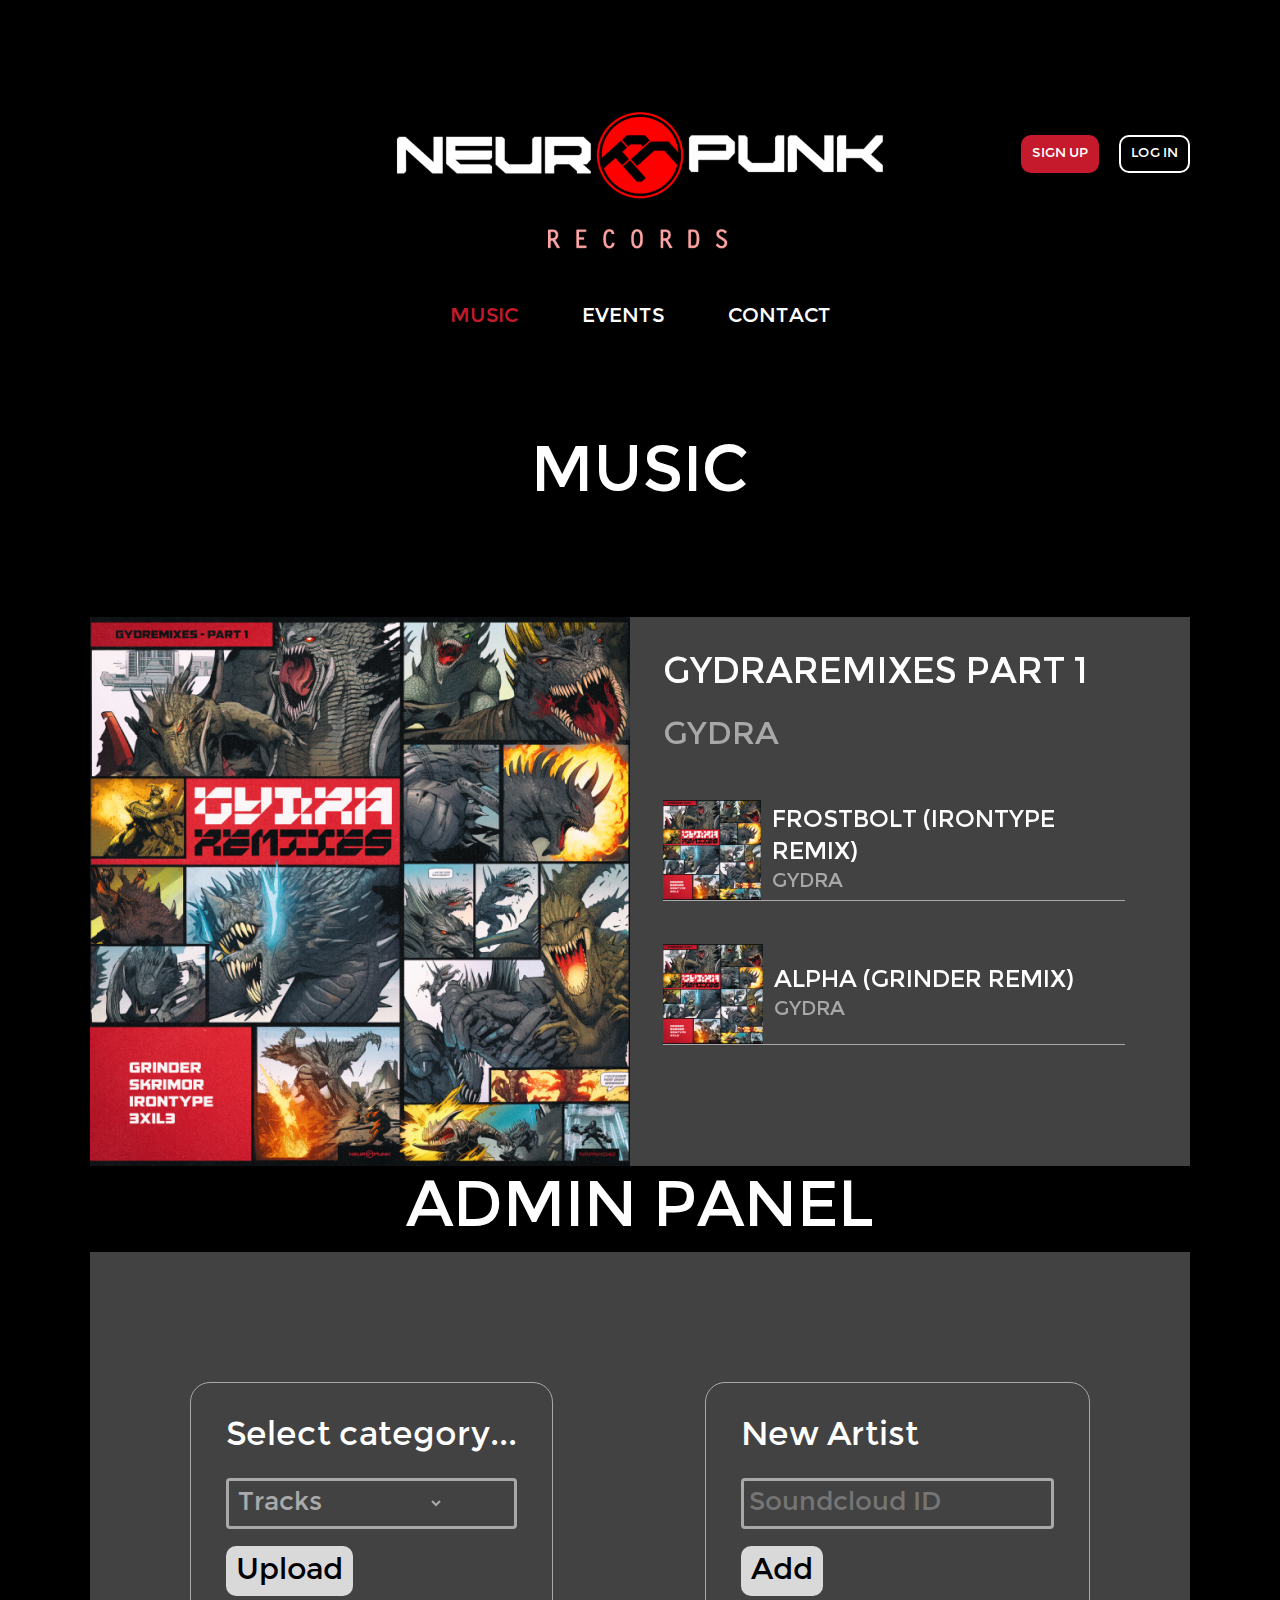
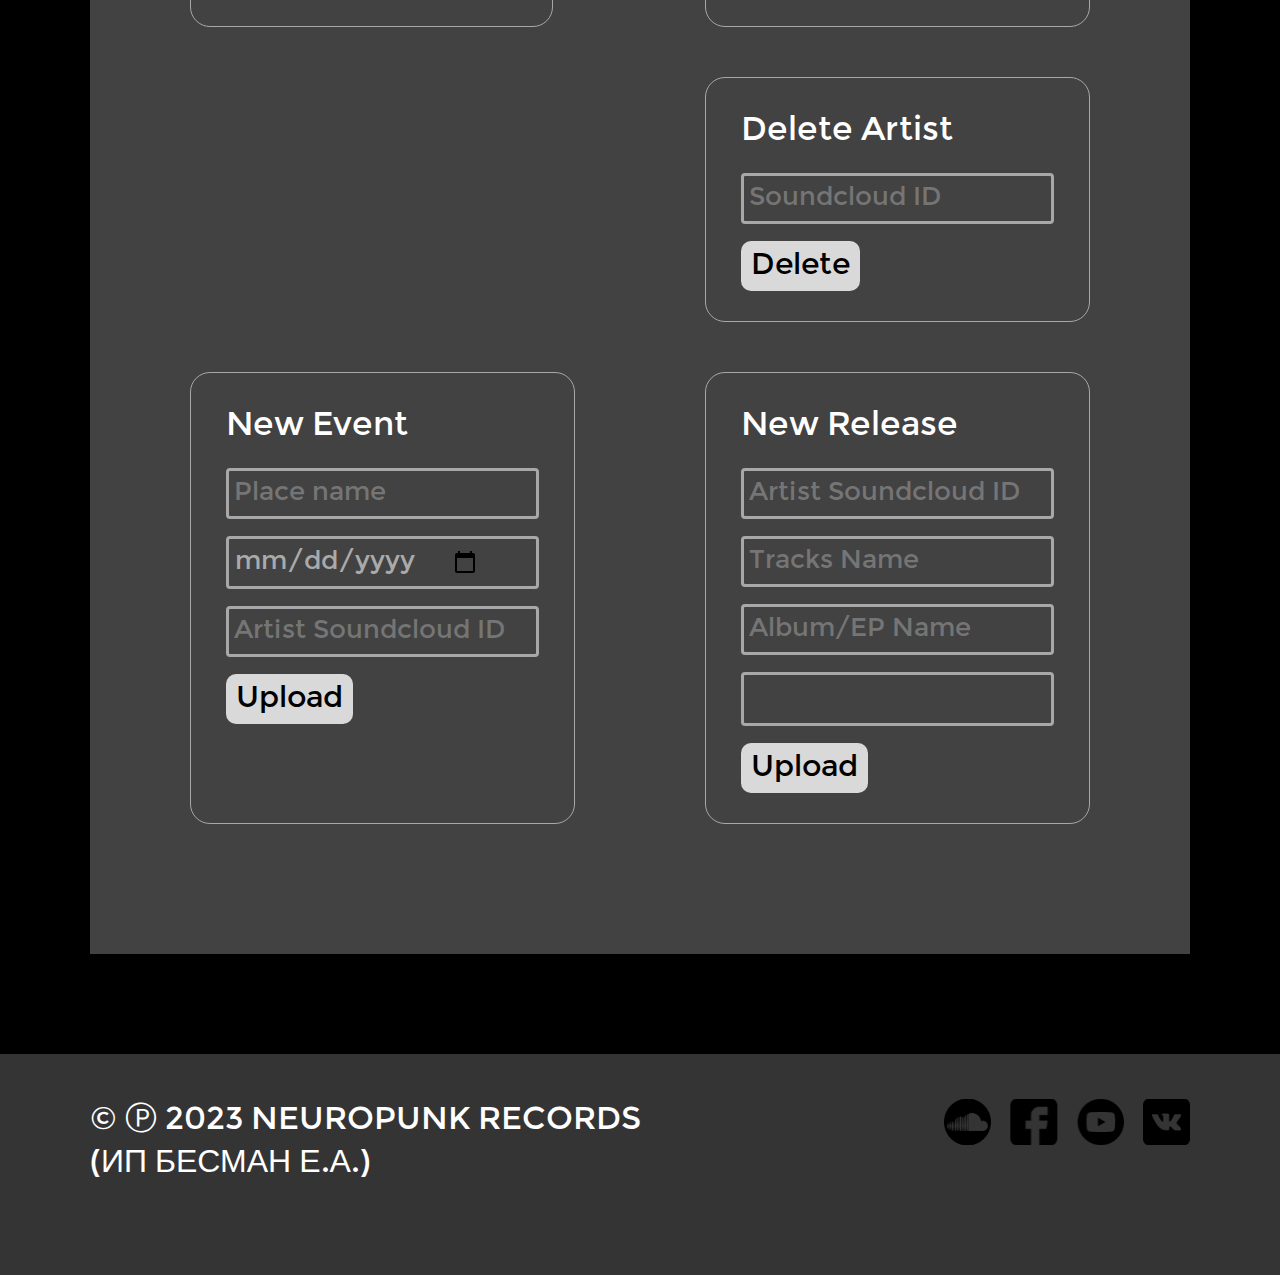
==== admin_panel.html @ 88dac80e "first commit" ====
<!DOCTYPE html>
<html lang="en">

<head>
  <meta charset="UTF-8">
  <meta name="viewport" content="width=device-width, initial-scale=1.0">
  <title>NeuroPunk - Admin Panel</title>
  <link rel="stylesheet" href="https://cdn.jsdelivr.net/npm/swiper@11/swiper-bundle.min.css" />

  <script src="https://cdn.jsdelivr.net/npm/swiper@11/swiper-bundle.min.js"></script>

  <link rel="stylesheet" href="css/style.css">
</head>

<body>

  <div class="main">
    <header class="header">
      <div class="container">
        <div class="header__row">
          <div class="header__items">
            <div class="header__item-logo">

              <img src="img/svg/logo.svg" alt="" class="">
            </div>

            <div class="header__item-log">
              <button id="signup" class="signup">SIGN UP</button>
              <button id="login" class="login">LOG IN</button>
            </div>
            <div class="header__menu">
              <span></span>
              <span></span>
              <span></span>
            </div>
          </div>
          <div class="header__items menu">
            <a href="javascript:void(0)" onclick="openTab(event, 'music')" class="header__item"
              id="defaultOpen">Music</a>
            <a href="javascript:void(0)" onclick="openTab(event, 'events')" class="header__item">Events</a>
            <a href="javascript:void(0)" onclick="openTab(event, 'contact')" class="header__item">Contact</a>
          </div>
          <div class="header__items menu-mobile">
            <ul class="menu__list">
              <li class="menu__item">

                <a href="javascript:void(0)" onclick="openTab(event, 'music')" class="header__item"
                  id="defaultOpen">Music</a>
              </li>
              <li class="menu__item">

                <a href="javascript:void(0)" onclick="openTab(event, 'events')" class="header__item">Events</a>
              </li>
              <li class="menu__item">

                <a href="javascript:void(0)" onclick="openTab(event, 'contact')" class="header__item">Contact</a>
              </li>
              <li class="menu__item">

                <a href="" class="header__item admin-icon">Admin panel(only admins)</a>
              </li>


              <div class="header__item-log header__item-log-mobile">
                <button id="signup" class="red">SIGN UP</button>
                <button id="lk" class="red">LK</button>
                <button id="login" class="login red">LOG IN</button>
              </div>
            </ul>

          </div>
        </div>
      </div>
    </header>
    <section id="music" class="music tabcontent">
      <div class="container">
        <h1 class="music__title">
          Music
        </h1>
        <div class="music__cards">


          <!-- Slider main container -->
          <div class="swiper swiper-music">
            <!-- Additional required wrapper -->
            <div class="swiper-wrapper">
              <!-- Slides -->
              <div class="swiper-slide">
                <div class="music__card">
                  <div class="music__card-image">
                    <img src="img/music-logo/01.png" alt="">
                  </div>
                  <div class="music__card-info">
                    <h2 class="music__card-title">GYDRAREMIXES PART 1</h2>
                    <h3 class="music__card-subtitle">GYDRA</h3>
                    <div class="music__card-musics">
                      <div class="music__card-music">
                        <img src="img/music-logo/01.png" alt="" class="music__card-music-cover">
                        <div class="music__card-music-info">

                          <h4 class="music__card-music-title">Frostbolt (Irontype Remix)</h4>
                          <h5 class="music__card-music-subtitle">GYDRA</h5>
                        </div>
                      </div>
                      <div class="music__card-music">
                        <img src="img/music-logo/01.png" alt="" class="music__card-music-cover">
                        <div class="music__card-music-info">

                          <h4 class="music__card-music-title">Alpha (Grinder Remix)</h4>
                          <h5 class="music__card-music-subtitle">GYDRA</h5>
                        </div>
                      </div>
                    </div>
                  </div>
                  <div class="music__card-info-mb">
                    <h2 class="music__card-title">GYDRAREMIXES PART 1</h2>
                    <h3 class="music__card-subtitle">GYDRA</h3>
                    <a href="" class="btn red">More info</a>
                  </div>
                </div>
              </div>
              <div class="swiper-slide">
                <div class="music__card">
                  <div class="music__card-image">
                    <img src="img/music-logo/01.png" alt="">
                  </div>
                  <div class="music__card-info">
                    <h2 class="music__card-title">GYDRAREMIXES PART 1</h2>
                    <h3 class="music__card-subtitle">GYDRA</h3>
                    <div class="music__card-musics">
                      <div class="music__card-music">
                        <img src="img/music-logo/01.png" alt="" class="music__card-music-cover">
                        <div class="music__card-music-info">

                          <h4 class="music__card-music-title">Frostbolt (Irontype Remix)</h4>
                          <h5 class="music__card-music-subtitle">GYDRA</h5>
                        </div>
                      </div>
                      <div class="music__card-music">
                        <img src="img/music-logo/01.png" alt="" class="music__card-music-cover">
                        <div class="music__card-music-info">

                          <h4 class="music__card-music-title">Alpha (Grinder Remix)</h4>
                          <h5 class="music__card-music-subtitle">GYDRA</h5>
                        </div>
                      </div>
                    </div>
                  </div>
                  <div class="music__card-info-mb">
                    <h2 class="music__card-title">GYDRAREMIXES PART 1</h2>
                    <h3 class="music__card-subtitle">GYDRA</h3>
                    <a href="" class="btn red">More info</a>
                  </div>
                </div>
              </div>
              <div class="swiper-slide">
                <div class="music__card">
                  <div class="music__card-image">
                    <img src="img/music-logo/01.png" alt="">
                  </div>
                  <div class="music__card-info">
                    <h2 class="music__card-title">GYDRAREMIXES PART 1</h2>
                    <h3 class="music__card-subtitle">GYDRA</h3>
                    <div class="music__card-musics">
                      <div class="music__card-music">
                        <img src="img/music-logo/01.png" alt="" class="music__card-music-cover">
                        <div class="music__card-music-info">

                          <h4 class="music__card-music-title">Frostbolt (Irontype Remix)</h4>
                          <h5 class="music__card-music-subtitle">GYDRA</h5>
                        </div>
                      </div>
                      <div class="music__card-music">
                        <img src="img/music-logo/01.png" alt="" class="music__card-music-cover">
                        <div class="music__card-music-info">

                          <h4 class="music__card-music-title">Alpha (Grinder Remix)</h4>
                          <h5 class="music__card-music-subtitle">GYDRA</h5>
                        </div>
                      </div>
                    </div>
                  </div>
                  <div class="music__card-info-mb">
                    <h2 class="music__card-title">GYDRAREMIXES PART 1</h2>
                    <h3 class="music__card-subtitle">GYDRA</h3>
                    <a href="" class="btn red">More info</a>
                  </div>
                </div>
              </div>
            </div>
            <div class="swiper-button-prev"></div>
            <div class="swiper-button-next"></div>

          </div>




          <!-- <div class="music__card">
            <div class="music__card-image">
              <img src="img/music-logo/01.png" alt="">
            </div>
            <div class="music__card-info">
              <h2 class="music__card-title">GYDRAREMIXES PART 1</h2>
              <h3 class="music__card-subtitle">GYDRA</h3>
              <div class="music__card-musics">
                <div class="music__card-music">
                  <img src="img/music-logo/01.png" alt="" class="music__card-music-cover">
                  <div class="music__card-music-info">

                    <h4 class="music__card-music-title">Frostbolt (Irontype Remix)</h4>
                    <h5 class="music__card-music-subtitle">GYDRA</h5>
                  </div>
                </div>
                <div class="music__card-music">
                  <img src="img/music-logo/01.png" alt="" class="music__card-music-cover">
                  <div class="music__card-music-info">

                    <h4 class="music__card-music-title">Alpha (Grinder Remix)</h4>
                    <h5 class="music__card-music-subtitle">GYDRA</h5>
                  </div>
                </div>
              </div>
            </div>
            <div class="music__card-info-mb">
              <h2 class="music__card-title">GYDRAREMIXES PART 1</h2>
              <h3 class="music__card-subtitle">GYDRA</h3>
              <a href="" class="btn">More info</a>
            </div>
          </div>
          <div class="music__card">
            <div class="music__card-image">
              <img src="img/music-logo/01.png" alt="">
            </div>
            <div class="music__card-info">
              <h2 class="music__card-title">GYDRAREMIXES PART 1</h2>
              <h3 class="music__card-subtitle">GYDRA</h3>
              <div class="music__card-musics">
                <div class="music__card-music">
                  <img src="img/music-logo/01.png" alt="" class="music__card-music-cover">
                  <div class="music__card-music-info">

                    <h4 class="music__card-music-title">Frostbolt (Irontype Remix)</h4>
                    <h5 class="music__card-music-subtitle">GYDRA</h5>
                  </div>
                </div>
                <div class="music__card-music">
                  <img src="img/music-logo/01.png" alt="" class="music__card-music-cover">
                  <div class="music__card-music-info">

                    <h4 class="music__card-music-title">Alpha (Grinder Remix)</h4>
                    <h5 class="music__card-music-subtitle">GYDRA</h5>
                  </div>
                </div>
              </div>
            </div>
            <div class="music__card-info-mb">
              <h2 class="music__card-title">GYDRAREMIXES PART 1</h2>
              <h3 class="music__card-subtitle">GYDRA</h3>
              <a href="" class="btn">More info</a>
            </div>
          </div> -->

        </div>
      </div>
    </section>
    <section id="events" class="events tabcontent">
      <div class="container">
        <h1 class="events__title">Events</h1>
        <div class="events__info">
          <div class="events__info-bage">Festival</div>
          <h2 class="events__info-title">NEUROPUNK FESTIVAL @ WERK, KAZAN</h2>
          <h3 class="events__info-subtitle">WERK / KAZAN [RUSSIA] / 29.04.2024 </h3>
          <p class="events__info-date">COMING SOON</p>
          <div class="events__info-btns">
            <a href="#" class="events__info-btn btn red">EVENT DETAILS</a>
            <a href="#" class="events__info-btn btn transparent">
              <img src="/img/svg/buy.svg" alt="">
              BUY TICKETS
            </a>
          </div>


        </div>
      </div>
    </section>
    <section id="contact" class="contact tabcontent">
      <div class="container">
        <h1 class="contact__title">Contact</h1>
        <div class="contact__form">
          <form class="contact-form" action="#">
            <div class="input-box">
              <input type="text" placeholder="Name" />
            </div>
            <div class="input-box">
              <input type="email" placeholder="Email" />
            </div>
            <div class="input-box">
              <input type="text" placeholder="Subject" />
            </div>
            <div class="input-box message-box">
              <textarea placeholder="Message" rows="1"></textarea>
            </div>
            <div class="form-send btn">
              <input type="button" value="Send" />
            </div>
          </form>
        </div>
      </div>
    </section>
    <section class="admin">
      <div class="container">
        <h1 class="admin__title">
          Admin Panel
        </h1>
        <div class="admin__panel">
          <div class="admin__panel-items">


            
           <div class="admin__panel-column">

            <div class="admin__panel-item">

              <h3 class="admin__panel-item-title">Select category...</h3>
              <form class="admin__panel-form" action="#">
                
                <div class="admin__panel-input">
                  <select name="event" id="">
                    <option value="Tracks">Tracks</option>
                    <option value="Events">Events</option>
                    <option value="Contacts">Contacts</option>
                    <option value="New category">New category</option>
                  </select>
                </div>

                <div class="admin__panel-btn">
                  <input type="button" value="Upload" />
                </div>
              </form>

            </div>
       
           </div>

           <div class="admin__panel-column admin__panel-column-artist">
            <div class="admin__panel-item">

              <h3 class="admin__panel-item-title">New Artist</h3>
              <form class="admin__panel-form" action="#">
                
                <div class="admin__panel-input">
             
                     <input type="text" placeholder="Soundcloud ID" />
                </div>

                <div class="admin__panel-btn">
                  <input type="button" value="Add" />
                </div>
              </form>

            </div>
            <div class="admin__panel-item">

              <h3 class="admin__panel-item-title">Delete Artist</h3>
              <form class="admin__panel-form" action="#">
                
                <div class="admin__panel-input">
             
                     <input type="text" placeholder="Soundcloud ID" />
                </div>

                <div class="admin__panel-btn">
                  <input type="button" value="Delete" />
                </div>
              </form>

            </div>
           </div>
            
           <div class="admin__panel-column">


            <div class="admin__panel-item">

              <h3 class="admin__panel-item-title">New Event</h3>
              <form class="admin__panel-form" action="#">
                
                <div class="admin__panel-input">
             
                     <input type="text" name="place-name" placeholder="Place name" />
                </div>
                
                <div class="admin__panel-input">
             
                     <input type="date" name="date"  placeholder="Date" />
                </div>
                
                <div class="admin__panel-input">
             
                     <input type="text" name="artist-id" placeholder="Artist Soundcloud ID" />
                </div>

                <div class="admin__panel-btn">
                  <input type="button" value="Upload" />
                </div>
              </form>

            </div>
         
            <div class="admin__panel-item">

              <h3 class="admin__panel-item-title">New Release</h3>
              <form class="admin__panel-form" action="#">
                
                <div class="admin__panel-input">
             
                  <input type="text" name="artist-id" placeholder="Artist Soundcloud ID" />
                </div>
                
                <div class="admin__panel-input">
             
                     <input type="text" name="tracks-name" placeholder="Tracks Name" />
                </div>
                
                <div class="admin__panel-input">
             
                  <input type="text" name="album-name" placeholder="Album/EP Name" />
                </div>
                
                <div class="admin__panel-input">
             
                  <input type="file" name="upload-name" placeholder="Upload Poster" />
                </div>

                <div class="admin__panel-btn">
                  <input type="button" value="Upload" />
                </div>
              </form>

            </div>
         
           </div>
            
          </div>
        </div>
      </div>
    </section>
    <footer class="footer">
      <div class="container">
        <div class="footer__info">
          <div class="footer__text">
            <p>
              © Ⓟ 2023 NEUROPUNK RECORDS</p>
            <p>
              (ИП БЕСМАН Е.А.)
            </p>
          </div>
          <div class="footer__links">
            <a href="" class="footer__link">
              <img src="img/svg/soundcloud.svg" alt="">
            </a>
            <a href="" class="footer__link">
              <img src="img/svg/facebook.svg" alt="">
            </a>
            <a href="" class="footer__link">
              <img src="img/svg/youtube.svg" alt="">
            </a>
            <a href="" class="footer__link">
              <img src="img/svg/vk.svg" alt="">
            </a>
          </div>
        </div>
      </div>
    </footer>
  </div>

  <div id="signUp" class="modal modal-signup">

    <!-- Модальное содержание -->
    <div class="modal-content">

      <p>Sign Up</p> <span class="close"></span>
      <form class="contact-form" action="#">

        <div class="input-box">
          <input type="email" placeholder="Email" />
        </div>
        <div class="input-box">
          <input type="password" placeholder="Password" />
        </div>
        <div class="input-box">
          <input type="text" placeholder="Soundcloud ID" />
        </div>
        <div class="form-send btn">
          <input type="button" value="SIGN UP" />
        </div>
      </form>
    </div>


  </div>
  <div id="logIn" class="modal modal-login">

    <!-- Модальное содержание -->
    <div class="modal-content">

      <p>Log in</p> <span class="close"></span>
      <form class="login-form" action="#">
        <div class="input-box">
          <input type="email" placeholder="Email" />
        </div>
        <div class="input-box">
          <input type="password" placeholder="Password" />
        </div>

        <div class="form-send btn">
          <input type="button" value="Sign up" />
        </div>
      </form>
    </div>

  </div>

  <script src="js/main.js"></script>

  <script>
    // Get the element with id="defaultOpen" and click on it
    document.getElementById("defaultOpen").click();
  </script>
</body>

</html>
---- css/style.css ----
/*NORMAL CSS*/

*{padding: 0;margin: 0;border: 0;}
*,*:before,*:after{-moz-box-sizing: border-box;-webkit-box-sizing: border-box;box-sizing: border-box;}
:focus,:active{outline: none;}
a:focus,a:active{outline: none;}
nav,footer,header,aside{display: block;}
html,body{height:100%;width:100%;font-size:100%;line-height:1;font-size:14px;-ms-text-size-adjust:100%;-moz-text-size-adjust:100%;-webkit-text-size-adjust:100%;}
input,button,textarea{font-family:inherit;}
input::-ms-clear{display: none;}
button{cursor: pointer;}
button::-moz-focus-inner{padding:0;border:0;}
a,a:visited{text-decoration: none;}
a:hover{text-decoration: none;}
ul li{list-style: none;}
img{vertical-align: top;}
h1,h2,h3,h4,h5,h6{font-size:inherit;font-weight: inherit;}
/*--------------------*/


@font-face {
  font-family: 'Myanmar Khyay';
  src: url('../fonts/khyay.ttf');
}

* {
  font-family: Myanmar Khyay, sans-serif;
}

body {
  background-color: #000;
  color: #fff;
  text-transform: uppercase;
}


.active-modal {
  overflow-y: hidden;
}
.blur {
  filter: blur(6px);
}


.modal {
  display: none;
  position: fixed; 
  z-index: 1; 
  left: 0;
  top: 0;
  width: 100%;
  height: 100%;
  overflow: auto;
  background-color: rgb(0,0,0); 
  background-color: rgba(0, 0, 0, 0.582);
}

.modal-content {
  position: absolute;
    left: 50%;
    top: 50%;
    transform: translate(-50%, -50%);
  margin-left: auto;
  margin-right: auto;
  padding: 20px;
  max-width: 920px;
  background-color: #424242;
  padding-left: 100px;
  padding-right: 100px;
  border-radius: 30px;
}
.modal-content form .input-box {
  margin-bottom: 40px;
}
.modal-content form .btn {

  text-align: center;
  margin-bottom: 50px;
}
.modal-content form .btn input{
  padding: 15px 25px;
  font-family: Myanmar Khyay;
font-size: 30px;
font-weight: 400;
letter-spacing: 0em;

}
.modal-content p {
  font-family: Myanmar Khyay;
font-size: 40px;
font-weight: 400;
line-height: 54px;
letter-spacing: 0em;
text-align: center;
padding-top: 73px;
padding-bottom: 60px;

}
.close {
  color: #aaa;
  float: right;
  font-size: 28px;
  font-weight: bold;
}

.close:hover,
.close:focus {
  color: black;
  text-decoration: none;
  cursor: pointer;
}


h1 {
  font-family: Myanmar Khyay;
  font-size: 64px;
  font-weight: 400;
  line-height: 86px;
  letter-spacing: 0em;
  text-align: center;
}

.header {
  padding-top: 110px;
}
.container {
  max-width: 1100px;
  margin: 0 auto;
}
.header__row {
}
.header__items:nth-child(1){
  position: relative;
}
.header__items:nth-child(2){
  margin-top: 50px;
}
.header__items {
  display: flex;
  align-items: center;
  justify-content: center;
}
.header__item-logo {
  width: 100%;
  text-align: center;
}
.header__item-logo img {
}
.header__item-log {
  position: absolute;
  right: 0;
  top: 25px;
  margin-left: auto;
  display: flex;
}
.header__item-log button{
  display: block;
  padding: 8px 10px;
  color: #fff;
  border: 1px solid transparent;
  border-radius: 10px;
}
.signup {
  background-color: #C41A2B;
  margin-right: 20px;
}
.login {
  background-color: #000;
  border: 2px solid #fff !important;
}
.header__item {
}
.header__item {
  margin-right: 32px;
  margin-left: 32px;
  font-family: Myanmar Khyay;
font-size: 20px;
font-weight: 400;
line-height: 27px;
letter-spacing: 0em;
text-align: left;
color: #fff;
}



.main {
}
.music {
}
.container {
}
.music__title {

margin-top: 100px;
margin-bottom: 100px;



}
.music__cards {
  background-color: #424242;
}
.music__card {
  display: flex;
}
.music__card-image {
}
.music__card-info {
  padding-top: 33px;
  padding-left: 33px;
  padding-right: 65px;
}
.music__card-title {
  font-family: Myanmar Khyay;
font-size: 36px;
font-weight: 400;
line-height: 48px;
letter-spacing: 0em;
text-align: left;
color: #fff;

}
.music__card-subtitle {
  font-family: Myanmar Khyay;
font-size: 32px;
font-weight: 400;
line-height: 43px;
letter-spacing: 0em;
text-align: left;
color: #A8A8A8;
margin-top: 16px;
margin-bottom: 43px;
}
.music__card-musics {
}
.music__card-music {
  margin-bottom: 43px;
  display: flex;
  align-items: center;
  border-bottom: 1px solid #A8A8A8;
}
.music__card-music-cover {
  width: 100px;
  height: 100px;
}
.music__card-music-info {
  margin-left: 11px;
}
.music__card-music-title {
  font-family: Myanmar Khyay;
font-size: 24px;
font-weight: 400;
line-height: 32px;
letter-spacing: 0em;
text-align: left;
color: #fff;
}
.music__card-music-subtitle {
  font-family: Myanmar Khyay;
font-size: 20px;
font-weight: 400;
line-height: 27px;
letter-spacing: 0em;
text-align: left;
color: #A8A8A8;
}

.events {
  
}
.container {
}
.events__title {
  padding-top: 50px;

}
.events__info {
  margin-top: 80px;
  padding-top: 80px;
  padding-bottom: 80px;
  background-color: #121212;
  text-align: center;
}
.events__info-bage {
  font-family: Myanmar Khyay;
  font-size: 20px;
  font-weight: 400;
  line-height: 27px;
  letter-spacing: 0em;
  text-align: left;
  background-color: #C41A2B;
  display: inline;
  border-radius: 3px;
  padding: 0px 3px;
}
.events__info-title {
  padding-top: 25px;
  font-family: Myanmar Khyay;
font-size: 46px;
font-weight: 400;
line-height: 62px;
letter-spacing: 0em;

}
.events__info-date {
  font-family: Myanmar Khyay;
font-size: 48px;
font-weight: 400;
line-height: 65px;
letter-spacing: 0em;

}
.events__info-subtitle {
  font-family: Myanmar Khyay;
font-size: 24px;
font-weight: 400;
line-height: 32px;
letter-spacing: 0em;
color: #424242;
margin-bottom: 25px;
}
.btn {
  border: 1px solid transparent;
  font-family: Myanmar Khyay;
font-size: 20px;
font-weight: 400;
line-height: 27px;
letter-spacing: 0em;
color: #fff;
border-radius: 10px;
padding: 5px 4px;
}
.events__info-btns {
  position: relative;
  margin-top: 20px;
}
.red {
  background-color: #C41A2B;
  border: 1px solid #C41A2B !important;
}
.transparent {
  border: 1px solid #fff !important;
}
.events__info-btn  {
  margin-left: 37px;
  margin-right: 37px;
}
.events__info-btn:nth-child(2) img {
  position: relative;
  top: -2px;
}
.tab-active {
  color: #C41A2B !important;
} 
.contact {
  padding-top: 80px;
  padding-bottom: 100px;
}
.container {
}
.contact__title {
  padding-bottom: 80px;
}
.contact__form {
  background-color: #121212;
  padding: 80px 65px 40px 65px;
}
.input-box input {
  width: 100%;
  background-color: transparent;
  font-size: 24px;
  color: #fff;
  padding-left: 10px;
}
.input-box {
  
  margin-bottom: 80px;
  border-bottom: 1px solid #fff;
}
.input-box input::placeholder {color: #A8A8A8;}

.message-box  textarea{
  color: #fff;
  background-color: #121212;
  resize: none;
  padding-left: 10px;
  font-size: 24px;
}
.message-box  {

  width: 100%;
  background-color: transparent;
  border-bottom: 1px solid #fff;
  margin-bottom: 80px;
  font-size: 24px;
  color: #fff;
}
.form-send input{
  cursor: pointer;
  font-family: Myanmar Khyay;
font-size: 20px;
font-weight: 400;
line-height: 27px;
letter-spacing: 0em;
text-align: left;

  color: #fff;
  padding: 8px 15px;
  border-radius: 10px;
  background-color: #C41A2B;
}

.footer {
  background-color: #343434;
  padding-top: 45px;
  margin-top: 100px;
  padding-bottom: 90px;
}
.container {
}
.footer__info {
  display: flex;
  justify-content: space-between;
}
.footer__text {
  font-family: Myanmar Khyay;
font-size: 32px;
font-weight: 400;
line-height: 43px;
letter-spacing: 0em;
text-align: left;

}
.footer__links {
}
.footer__link {
  margin-left: 15px;
}
.swiper-button-next {
  width: 60px;
  height: 60px;
  border-radius: 50%;
  background-color: #58585838;
}
.swiper-button-next::after {
  content: '';
  background-image: url('../img/svg/arrow-r.svg');
  background-repeat: no-repeat;
  background-size: contain;

  width: 30px;
  height: 20px;
}
.music__card {
  width: 60% ;
  margin: auto;
}
.swiper-button-prev {
  width: 60px;
  height: 60px;
  border-radius: 50%;
  background-color: #58585838;
}
.swiper-button-prev::after {
  content: '';
  background-image: url('../img/svg/arrow-l.svg');
  background-repeat: no-repeat;
  background-size: contain;

  width: 30px;
  height: 20px;
}
.header__menu {
  display: none;
}
.music__card-info-mb {
  display: none;
}
.music__card {
  width: 100%;
}
.swiper-button-prev, .swiper-button-next {
  display: none;
}
@media (max-width:880px) {
  .swiper-button-prev, .swiper-button-next {
    display: flex;
  }
  .music__card {
    width: 60%;
  }
  .footer__link img{
    width: 30px;
    height: 30px;
  }
  .header__menu {
    display: block;
  }
  .header__item-log {
    display: none;
  }
  .music__cards {
    background-color: #000 ;
  }
  .music__card-info-mb {
    display: block;
  }
  .music__card-info {
    display: none;
  }
  .music__card {
    background-color: #000;
    display: block;
  }
  .music__card-image img{
    width: 100%;
  }
  .swiper-button-next, .swiper-button-prev {
    top: var(--swiper-navigation-top-offset,35%);
  }
  .btn {
    font-size: 18px;
  }
  .header__items:nth-child(2) {
    margin-top: 0;
  }
  .menu {
    display: none;
  }

  .menu__item:nth-child(1), .menu__item:nth-child(2),.menu__item:nth-child(3) {
    
    margin-bottom: 50px;
    border-bottom: 1px solid #fff;
  }
  .menu__item:nth-child(1) {
    margin-top: 50px;
  }
  .menu__list {
    margin-top: 20px;
    height: 100%;
    width: 100%;
    background-color: #343434;
  }
  .menu-mobile {
    position: absolute;
    height: 100%;
    top: 0;
    left: 0;
    right: 0;
    margin-top: 0;
    background-color: #000;
    z-index: 11;
  }
  .menu-mobile .header__item-log {
    display: block;
    position: relative;
  }
  .header {
    padding-top: 30px;
  }
  .header__item-logo img {
    
    width: 150px;
  }
  .header__item-logo {
    z-index: 99;
  }
  .message-box textarea{
    width: 100%;
  }
  
.header__item-log-mobile {
 width: 100%; 
 display: flex;

 text-align: center;
}
.header__item-log button {
  display: inline-block;
  width: 22%;
  
}
.header__item {
  display: flex;
  align-items: center;
}

.music-icon::before {
  content:'';
  display: block;
  width: 50px;
  height: 50px;
  background-image: url('../img/svg/person.svg');
  background-repeat: no-repeat;
  background-size: contain;
  display: flex;
  margin-right: 20px;
}
.events-icon::before {
  content:'';
  display: block;
  width: 50px;
  height: 50px;
  background-image: url('../img/svg/person.svg');
  background-repeat: no-repeat;
  background-size: contain;
  display: flex;
  margin-right: 20px;
}
.contact-icon::before {
  content:'';
  display: block;
  width: 50px;
  height: 50px;
  background-image: url('../img/svg/contact.svg');
  background-repeat: no-repeat;
  background-size: contain;
  display: flex;
  margin-right: 20px;
}
.admin-icon::before {
  content:'';
  display: block;
  width: 50px;
  height: 50px;
  background-image: url('../img/svg/admin.svg');
  background-repeat: no-repeat;
  background-size: contain;
  display: flex;
  margin-right: 20px;
}
}
@media (max-width:550px) {
  .music__title {
    margin-top: 50px;
    margin-bottom: 50px;
  }
  .input-box input::placeholder, .input-box textarea::placeholder {
    font-size: 15px;
  }
  .footer__info  {
    padding: 0 30px;
  }
  .contact {
    padding-top: 50px;
    padding-bottom: 0px;
  }
  .music__card-subtitle {
    margin-bottom: 10px;
    margin-top: 0;
    line-height: 10px;
  }
  .swiper-button-prev, .swiper-button-next {
    width: 30px;
    height: 30px;
  }
  .swiper-button-next::after {
    width: 20px;
    height: 15px;
  }
  .swiper-button-prev::after {
    width: 20px;
    height: 15px;
  }
  .header__item {
    font-size: 20px;
    background: none !important;
  }
  h1 {
    font-size: 24px;
  }
  h2 {
    font-size: 16px !important;
  }
  h3 {
    font-size: 15px !important;
  }
  .events__info-date {
    font-size: 18px;
  }
  .events__info-btns {
    margin-top: 0;

  }
  .events__info-btn {
    font-size: 13px;
    margin-right: 12px;margin-left: 12px;
  }
  .events__info-btn:nth-child(2) img  {
    position: relative;
  top: 3px;
  width: 19px;
  }
  .events, .events__info {
    margin-top: 50px;
  }
  .footer__text {
    font-family: Myanmar Khyay;
    font-size: 9px;
    font-weight: 400;
    line-height: 12px;
    letter-spacing: 0em;
    text-align: left;
    
  }
  .footer__link img {
    width: 25px;
  }
  .footer__link {
    margin-left: 8px;
  }
}




.admin {
}
.container {
}
.admin__title {
}
.admin__panel {
}
.admin__panel-column {
}
.admin__panel-column:first-child {
}
.admin__panel-column:last-child {
  display: flex;
  justify-content: space-between;
  width: 100%;
}
.admin__panel-column-artist .admin__panel-item {
  margin-bottom: 50px;
}
.admin__panel-items {
  padding-top: 130px;
  padding-left: 100px;
  padding-right: 100px;
  padding-bottom: 130px;
  background-color: #424242;
  width: 100%;
  display: flex;
  flex-wrap: wrap;
  justify-content: space-between;
}
.admin__panel-item {
  max-width: 385px;
  border:1px solid #A8A8A8;
  border-radius: 20px;
  padding-left: 35px;
  padding-top: 30px;
  padding-bottom: 30px;
  padding-right: 35px;
  flex: 1 1 50%;
}
.admin__panel-item:nth-child(3) {
  flex: 1 1 100%;
}
.admin__panel-item-title {
  font-family: Myanmar Khyay;
font-size: 33px;
font-weight: 400;
line-height: 48px;
letter-spacing: 0em;
text-align: left;
text-transform: none;
}
.admin__panel-form {
}
.admin__panel-btn input {
  margin-top: 17px;
  font-family: Myanmar Khyay;
font-size: 30px;
font-weight: 400;
line-height: 40px;
letter-spacing: 0em;
text-align: left;
padding: 5px 10px;
background-color: #D9D9D9;
color: #000;
border-radius: 10px;

}
.admin__panel-input {
  border: 3px solid #A8A8A8;
  border-radius: 4px;
  margin-top: 17px;
}

.admin__panel-input * {
  font-family: Myanmar Khyay;
  padding: 5px;
font-size: 26px;
font-weight: 400;
letter-spacing: 0em;
text-align: left;
background-color: transparent;
color: #aaa;
}
input[type=file] {
	opacity: 0;
	display: block;
	width: 100%;
}
.admin__panel-input select {

}


































/* HEADER MENU */

.header__menu.active span:nth-of-type(1) {
  display: none;
}
.header__menu.active span:nth-of-type(2) {
  top: 50%;
  transform: translate(-50%, 0%) rotate(45deg);  
  background-color: #C41A2B;
  height: 3px;
}
.header__menu.active span:nth-of-type(3) {
  top: 50%;
  transform: translate(-50%, 0%) rotate(-45deg); 
  background-color: #C41A2B;
  height: 3px;
}
.menu-mobile {
	position: fixed;
	top: 0;
	left: 0;
	width: 100%;
	height: 100%;
  padding-top: 120px;
  background: #000;
	transform: translateX(-100%);
	transition: transform 0.5s; 
}
.menu.active {
	transform: translateX(0);
}
.menu li {
	list-style-type: none;
}
 .active{
  transform: translateX(0); 
}

.header__menu {
  z-index: 109;
	width: 50px;
	height: 40px;
  right: 20px;
	position: absolute;
	overflow: hidden;
}
.header__menu span {
	width: 40px;
	height: 2px;
	position: absolute;
	top: 43%;
	left: 50%;
	transform: translate(-50%, -50%);
	background-color: #fff;
	transition: all 0.5s;
}
.header__menu span:nth-of-type(2) {
	top: calc(50% - 10px);
}
.header__menu span:nth-of-type(3) {
	top: calc(50% + 5px);
}
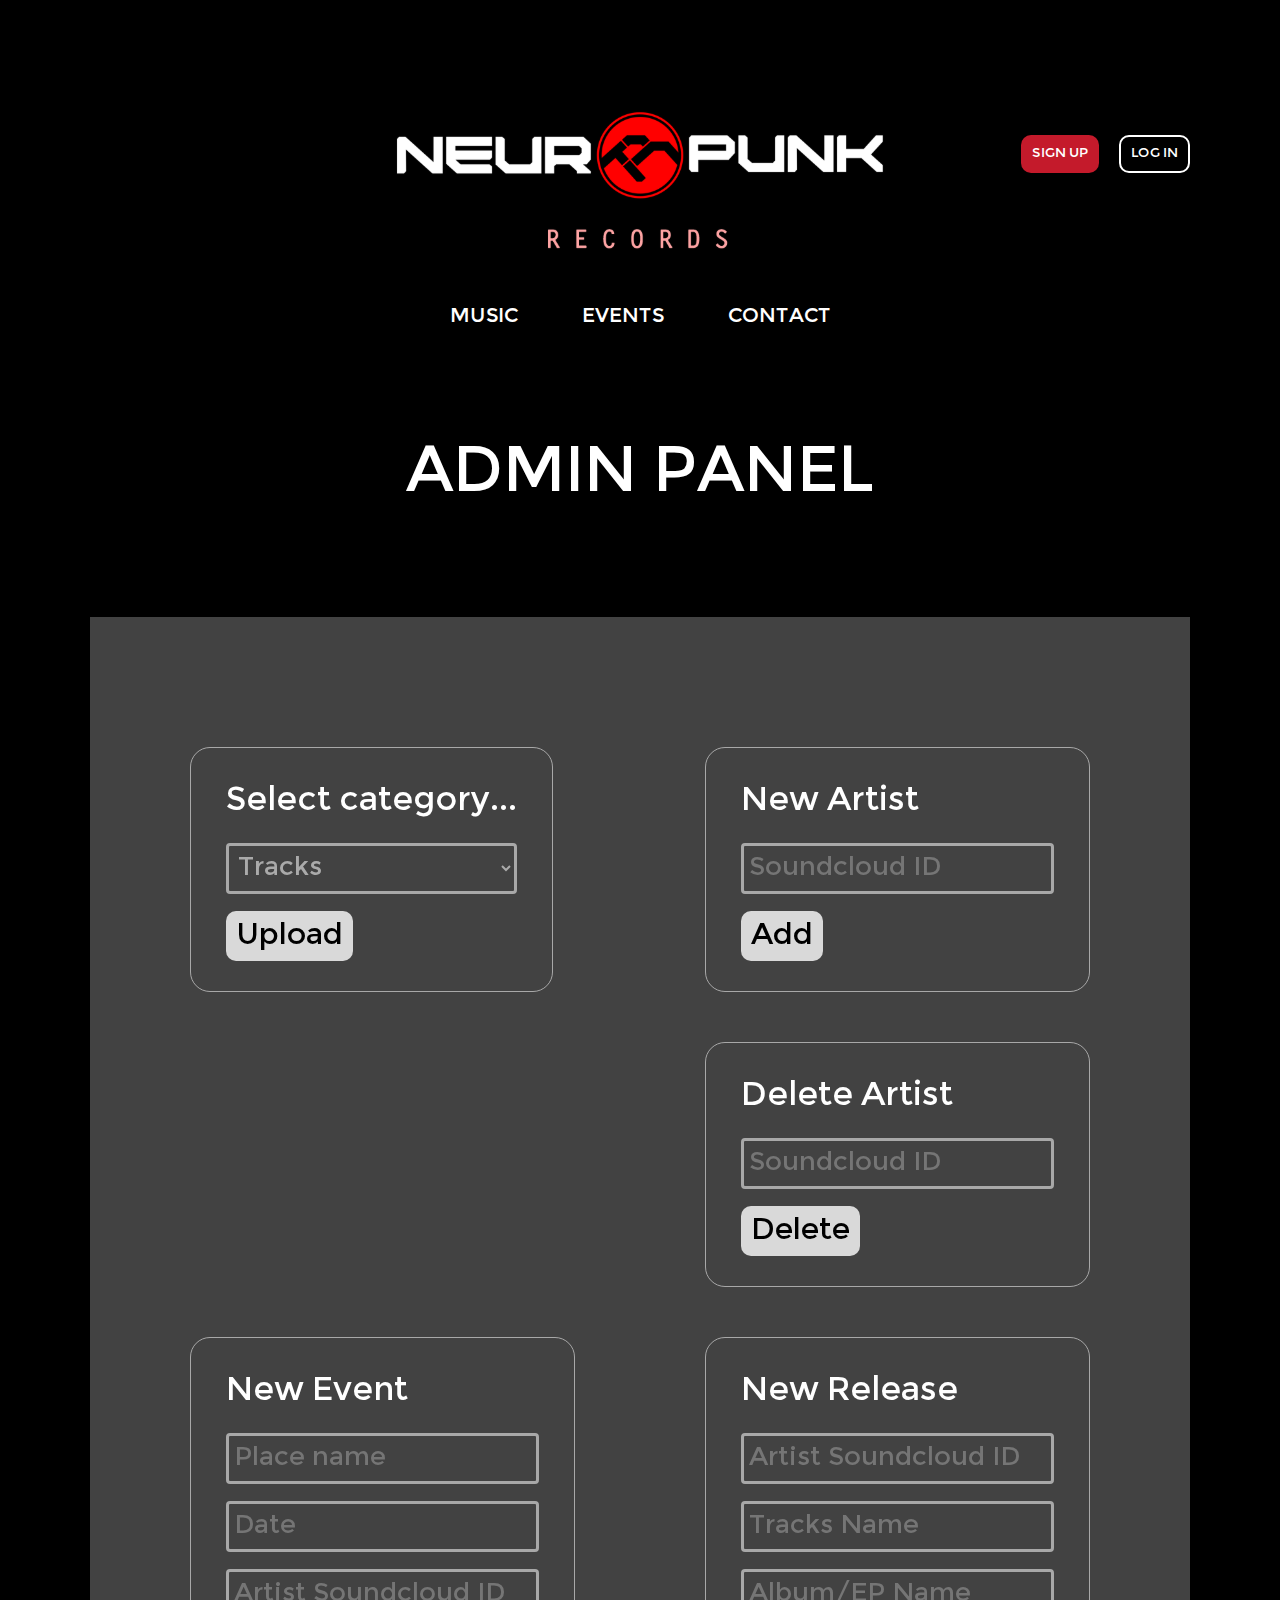
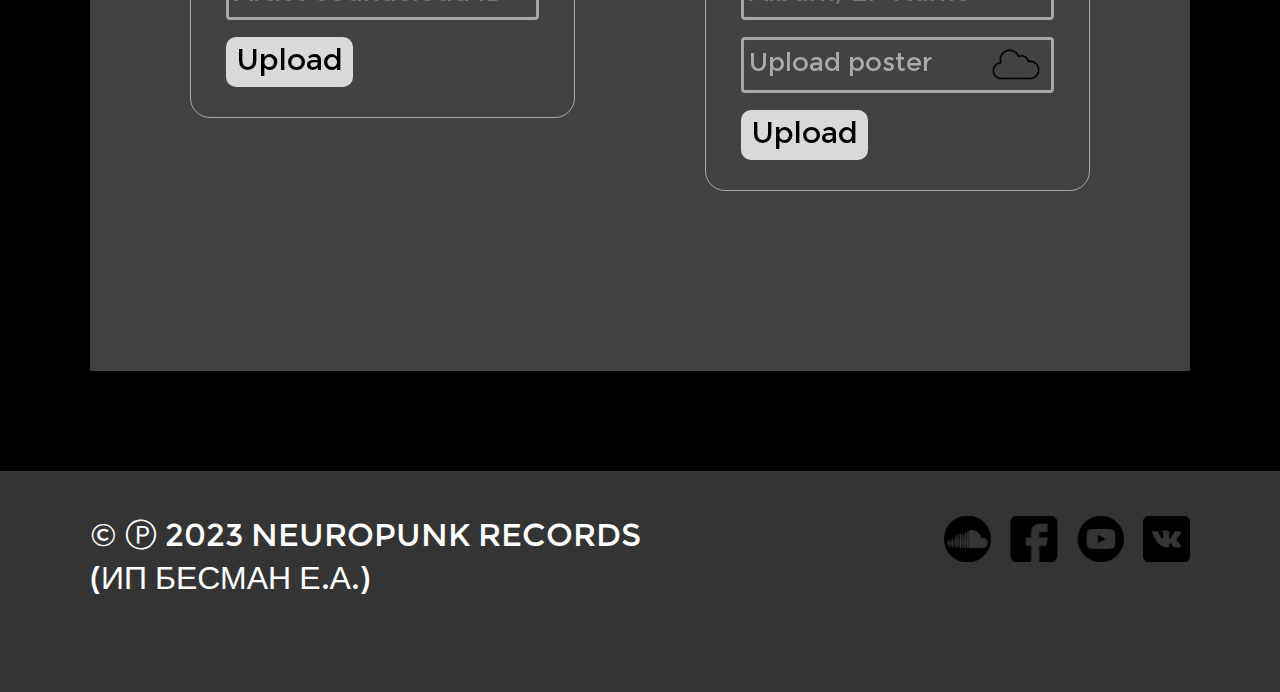
==== commit 32f07976: "first commit1" ====
--- a/admin_panel.html
+++ b/admin_panel.html
@@ -72,242 +72,7 @@
         </div>
       </div>
     </header>
-    <section id="music" class="music tabcontent">
-      <div class="container">
-        <h1 class="music__title">
-          Music
-        </h1>
-        <div class="music__cards">
-
-
-          <!-- Slider main container -->
-          <div class="swiper swiper-music">
-            <!-- Additional required wrapper -->
-            <div class="swiper-wrapper">
-              <!-- Slides -->
-              <div class="swiper-slide">
-                <div class="music__card">
-                  <div class="music__card-image">
-                    <img src="img/music-logo/01.png" alt="">
-                  </div>
-                  <div class="music__card-info">
-                    <h2 class="music__card-title">GYDRAREMIXES PART 1</h2>
-                    <h3 class="music__card-subtitle">GYDRA</h3>
-                    <div class="music__card-musics">
-                      <div class="music__card-music">
-                        <img src="img/music-logo/01.png" alt="" class="music__card-music-cover">
-                        <div class="music__card-music-info">
-
-                          <h4 class="music__card-music-title">Frostbolt (Irontype Remix)</h4>
-                          <h5 class="music__card-music-subtitle">GYDRA</h5>
-                        </div>
-                      </div>
-                      <div class="music__card-music">
-                        <img src="img/music-logo/01.png" alt="" class="music__card-music-cover">
-                        <div class="music__card-music-info">
-
-                          <h4 class="music__card-music-title">Alpha (Grinder Remix)</h4>
-                          <h5 class="music__card-music-subtitle">GYDRA</h5>
-                        </div>
-                      </div>
-                    </div>
-                  </div>
-                  <div class="music__card-info-mb">
-                    <h2 class="music__card-title">GYDRAREMIXES PART 1</h2>
-                    <h3 class="music__card-subtitle">GYDRA</h3>
-                    <a href="" class="btn red">More info</a>
-                  </div>
-                </div>
-              </div>
-              <div class="swiper-slide">
-                <div class="music__card">
-                  <div class="music__card-image">
-                    <img src="img/music-logo/01.png" alt="">
-                  </div>
-                  <div class="music__card-info">
-                    <h2 class="music__card-title">GYDRAREMIXES PART 1</h2>
-                    <h3 class="music__card-subtitle">GYDRA</h3>
-                    <div class="music__card-musics">
-                      <div class="music__card-music">
-                        <img src="img/music-logo/01.png" alt="" class="music__card-music-cover">
-                        <div class="music__card-music-info">
-
-                          <h4 class="music__card-music-title">Frostbolt (Irontype Remix)</h4>
-                          <h5 class="music__card-music-subtitle">GYDRA</h5>
-                        </div>
-                      </div>
-                      <div class="music__card-music">
-                        <img src="img/music-logo/01.png" alt="" class="music__card-music-cover">
-                        <div class="music__card-music-info">
-
-                          <h4 class="music__card-music-title">Alpha (Grinder Remix)</h4>
-                          <h5 class="music__card-music-subtitle">GYDRA</h5>
-                        </div>
-                      </div>
-                    </div>
-                  </div>
-                  <div class="music__card-info-mb">
-                    <h2 class="music__card-title">GYDRAREMIXES PART 1</h2>
-                    <h3 class="music__card-subtitle">GYDRA</h3>
-                    <a href="" class="btn red">More info</a>
-                  </div>
-                </div>
-              </div>
-              <div class="swiper-slide">
-                <div class="music__card">
-                  <div class="music__card-image">
-                    <img src="img/music-logo/01.png" alt="">
-                  </div>
-                  <div class="music__card-info">
-                    <h2 class="music__card-title">GYDRAREMIXES PART 1</h2>
-                    <h3 class="music__card-subtitle">GYDRA</h3>
-                    <div class="music__card-musics">
-                      <div class="music__card-music">
-                        <img src="img/music-logo/01.png" alt="" class="music__card-music-cover">
-                        <div class="music__card-music-info">
-
-                          <h4 class="music__card-music-title">Frostbolt (Irontype Remix)</h4>
-                          <h5 class="music__card-music-subtitle">GYDRA</h5>
-                        </div>
-                      </div>
-                      <div class="music__card-music">
-                        <img src="img/music-logo/01.png" alt="" class="music__card-music-cover">
-                        <div class="music__card-music-info">
-
-                          <h4 class="music__card-music-title">Alpha (Grinder Remix)</h4>
-                          <h5 class="music__card-music-subtitle">GYDRA</h5>
-                        </div>
-                      </div>
-                    </div>
-                  </div>
-                  <div class="music__card-info-mb">
-                    <h2 class="music__card-title">GYDRAREMIXES PART 1</h2>
-                    <h3 class="music__card-subtitle">GYDRA</h3>
-                    <a href="" class="btn red">More info</a>
-                  </div>
-                </div>
-              </div>
-            </div>
-            <div class="swiper-button-prev"></div>
-            <div class="swiper-button-next"></div>
-
-          </div>
-
-
-
-
-          <!-- <div class="music__card">
-            <div class="music__card-image">
-              <img src="img/music-logo/01.png" alt="">
-            </div>
-            <div class="music__card-info">
-              <h2 class="music__card-title">GYDRAREMIXES PART 1</h2>
-              <h3 class="music__card-subtitle">GYDRA</h3>
-              <div class="music__card-musics">
-                <div class="music__card-music">
-                  <img src="img/music-logo/01.png" alt="" class="music__card-music-cover">
-                  <div class="music__card-music-info">
-
-                    <h4 class="music__card-music-title">Frostbolt (Irontype Remix)</h4>
-                    <h5 class="music__card-music-subtitle">GYDRA</h5>
-                  </div>
-                </div>
-                <div class="music__card-music">
-                  <img src="img/music-logo/01.png" alt="" class="music__card-music-cover">
-                  <div class="music__card-music-info">
-
-                    <h4 class="music__card-music-title">Alpha (Grinder Remix)</h4>
-                    <h5 class="music__card-music-subtitle">GYDRA</h5>
-                  </div>
-                </div>
-              </div>
-            </div>
-            <div class="music__card-info-mb">
-              <h2 class="music__card-title">GYDRAREMIXES PART 1</h2>
-              <h3 class="music__card-subtitle">GYDRA</h3>
-              <a href="" class="btn">More info</a>
-            </div>
-          </div>
-          <div class="music__card">
-            <div class="music__card-image">
-              <img src="img/music-logo/01.png" alt="">
-            </div>
-            <div class="music__card-info">
-              <h2 class="music__card-title">GYDRAREMIXES PART 1</h2>
-              <h3 class="music__card-subtitle">GYDRA</h3>
-              <div class="music__card-musics">
-                <div class="music__card-music">
-                  <img src="img/music-logo/01.png" alt="" class="music__card-music-cover">
-                  <div class="music__card-music-info">
-
-                    <h4 class="music__card-music-title">Frostbolt (Irontype Remix)</h4>
-                    <h5 class="music__card-music-subtitle">GYDRA</h5>
-                  </div>
-                </div>
-                <div class="music__card-music">
-                  <img src="img/music-logo/01.png" alt="" class="music__card-music-cover">
-                  <div class="music__card-music-info">
-
-                    <h4 class="music__card-music-title">Alpha (Grinder Remix)</h4>
-                    <h5 class="music__card-music-subtitle">GYDRA</h5>
-                  </div>
-                </div>
-              </div>
-            </div>
-            <div class="music__card-info-mb">
-              <h2 class="music__card-title">GYDRAREMIXES PART 1</h2>
-              <h3 class="music__card-subtitle">GYDRA</h3>
-              <a href="" class="btn">More info</a>
-            </div>
-          </div> -->
-
-        </div>
-      </div>
-    </section>
-    <section id="events" class="events tabcontent">
-      <div class="container">
-        <h1 class="events__title">Events</h1>
-        <div class="events__info">
-          <div class="events__info-bage">Festival</div>
-          <h2 class="events__info-title">NEUROPUNK FESTIVAL @ WERK, KAZAN</h2>
-          <h3 class="events__info-subtitle">WERK / KAZAN [RUSSIA] / 29.04.2024 </h3>
-          <p class="events__info-date">COMING SOON</p>
-          <div class="events__info-btns">
-            <a href="#" class="events__info-btn btn red">EVENT DETAILS</a>
-            <a href="#" class="events__info-btn btn transparent">
-              <img src="/img/svg/buy.svg" alt="">
-              BUY TICKETS
-            </a>
-          </div>
-
-
-        </div>
-      </div>
-    </section>
-    <section id="contact" class="contact tabcontent">
-      <div class="container">
-        <h1 class="contact__title">Contact</h1>
-        <div class="contact__form">
-          <form class="contact-form" action="#">
-            <div class="input-box">
-              <input type="text" placeholder="Name" />
-            </div>
-            <div class="input-box">
-              <input type="email" placeholder="Email" />
-            </div>
-            <div class="input-box">
-              <input type="text" placeholder="Subject" />
-            </div>
-            <div class="input-box message-box">
-              <textarea placeholder="Message" rows="1"></textarea>
-            </div>
-            <div class="form-send btn">
-              <input type="button" value="Send" />
-            </div>
-          </form>
-        </div>
-      </div>
-    </section>
+
     <section class="admin">
       <div class="container">
         <h1 class="admin__title">
@@ -316,132 +81,164 @@
         <div class="admin__panel">
           <div class="admin__panel-items">
 
-
+            <div class="swiper swiper-admin">
+              <!-- Additional required wrapper -->
+              <div class="swiper-wrapper">
+                <!-- Slides -->
+                <div class="swiper-slide swiper-slide-admin">
+
+                  <div class="admin__panel-column">
+
+                    <div class="admin__panel-item">
+      
+                      <h3 class="admin__panel-item-title">Select category...</h3>
+                      <form class="admin__panel-form" action="#">
+      
+                        <div class="admin__panel-input">
+                          <select name="event" id="">
+                            <option value="Tracks" selected>Tracks</option>
+                            <option value="Events">Events</option>
+                            <option value="Contacts">Contacts</option>
+                            <option value="New category">New category</option>
+                          </select>
+                        </div>
+      
+                        <div class="admin__panel-btn">
+                          <input type="button" value="Upload" />
+                        </div>
+                      </form>
+      
+                    </div>
+      
+                  </div>
+      
+
+                </div>
+                <div class="swiper-slide swiper-slide-admin">
+               
+            <div class="admin__panel-column admin__panel-column-artist">
+              <div class="admin__panel-item">
+
+                <h3 class="admin__panel-item-title">New Artist</h3>
+                <form class="admin__panel-form" action="#">
+
+                  <div class="admin__panel-input">
+
+                    <input type="text" placeholder="Soundcloud ID" />
+                  </div>
+
+                  <div class="admin__panel-btn">
+                    <input type="button" value="Add" />
+                  </div>
+                </form>
+
+              </div>
+              <div class="admin__panel-item">
+
+                <h3 class="admin__panel-item-title">Delete Artist</h3>
+                <form class="admin__panel-form" action="#">
+
+                  <div class="admin__panel-input">
+
+                    <input type="text" placeholder="Soundcloud ID" />
+                  </div>
+
+                  <div class="admin__panel-btn">
+                    <input type="button" value="Delete" />
+                  </div>
+                </form>
+
+              </div>
+            </div>
+
+                </div>
+                <div class="swiper-slide swiper-slide-admin">
+              
+
+            <div class="admin__panel-column">
+
+
+
+              <div class="admin__panel-item">
+
+                <h3 class="admin__panel-item-title">New Event</h3>
+                <form class="admin__panel-form" action="#">
+
+                  <div class="admin__panel-input">
+
+                    <input type="text" name="place-name" placeholder="Place name" />
+                  </div>
+
+                  <div class="admin__panel-input">
+
+                    <input type="text" placeholder="Date" onfocus="(this.type='date')" onblur="(this.type='text')"
+                      name="date" placeholder="Date" />
+                  </div>
+
+                  <div class="admin__panel-input">
+
+                    <input type="text" name="artist-id" placeholder="Artist Soundcloud ID" />
+                  </div>
+
+                  <div class="admin__panel-btn">
+                    <input type="button" value="Upload" />
+                  </div>
+                </form>
+
+              </div>
+            </div>
+                </div>
+                <div class="swiper-slide swiper-slide-admin">
+
+         
             
-           <div class="admin__panel-column">
-
-            <div class="admin__panel-item">
-
-              <h3 class="admin__panel-item-title">Select category...</h3>
-              <form class="admin__panel-form" action="#">
-                
-                <div class="admin__panel-input">
-                  <select name="event" id="">
-                    <option value="Tracks">Tracks</option>
-                    <option value="Events">Events</option>
-                    <option value="Contacts">Contacts</option>
-                    <option value="New category">New category</option>
-                  </select>
+                  <div class="admin__panel-column  admin__panel-column-artist">
+                    <div class="admin__panel-item">
+      
+                      <h3 class="admin__panel-item-title">New Release</h3>
+                      <form class="admin__panel-form" action="#">
+      
+                        <div class="admin__panel-input">
+      
+                          <input type="text" name="artist-id" placeholder="Artist Soundcloud ID" />
+                        </div>
+      
+                        <div class="admin__panel-input">
+      
+                          <input type="text" name="tracks-name" placeholder="Tracks Name" />
+                        </div>
+      
+                        <div class="admin__panel-input">
+      
+                          <input type="text" name="album-name" placeholder="Album/EP Name" />
+                        </div>
+      
+                        <div class="admin__panel-input">
+                          <span class="input-upload">Upload poster</span>
+                          <input style="opacity: 0;
+                          position: absolute;
+                          top: 0;
+                          height: 100%;" type="file" name="upload-name" placeholder="Upload Poster" />
+                        </div>
+      
+                        <div class="admin__panel-btn">
+                          <input type="button" value="Upload" />
+                        </div>
+                      </form>
+      
+                    </div>
+      
+                  </div>
                 </div>
-
-                <div class="admin__panel-btn">
-                  <input type="button" value="Upload" />
-                </div>
-              </form>
-
-            </div>
-       
-           </div>
-
-           <div class="admin__panel-column admin__panel-column-artist">
-            <div class="admin__panel-item">
-
-              <h3 class="admin__panel-item-title">New Artist</h3>
-              <form class="admin__panel-form" action="#">
-                
-                <div class="admin__panel-input">
-             
-                     <input type="text" placeholder="Soundcloud ID" />
-                </div>
-
-                <div class="admin__panel-btn">
-                  <input type="button" value="Add" />
-                </div>
-              </form>
-
-            </div>
-            <div class="admin__panel-item">
-
-              <h3 class="admin__panel-item-title">Delete Artist</h3>
-              <form class="admin__panel-form" action="#">
-                
-                <div class="admin__panel-input">
-             
-                     <input type="text" placeholder="Soundcloud ID" />
-                </div>
-
-                <div class="admin__panel-btn">
-                  <input type="button" value="Delete" />
-                </div>
-              </form>
-
-            </div>
-           </div>
-            
-           <div class="admin__panel-column">
-
-
-            <div class="admin__panel-item">
-
-              <h3 class="admin__panel-item-title">New Event</h3>
-              <form class="admin__panel-form" action="#">
-                
-                <div class="admin__panel-input">
-             
-                     <input type="text" name="place-name" placeholder="Place name" />
-                </div>
-                
-                <div class="admin__panel-input">
-             
-                     <input type="date" name="date"  placeholder="Date" />
-                </div>
-                
-                <div class="admin__panel-input">
-             
-                     <input type="text" name="artist-id" placeholder="Artist Soundcloud ID" />
-                </div>
-
-                <div class="admin__panel-btn">
-                  <input type="button" value="Upload" />
-                </div>
-              </form>
-
-            </div>
-         
-            <div class="admin__panel-item">
-
-              <h3 class="admin__panel-item-title">New Release</h3>
-              <form class="admin__panel-form" action="#">
-                
-                <div class="admin__panel-input">
-             
-                  <input type="text" name="artist-id" placeholder="Artist Soundcloud ID" />
-                </div>
-                
-                <div class="admin__panel-input">
-             
-                     <input type="text" name="tracks-name" placeholder="Tracks Name" />
-                </div>
-                
-                <div class="admin__panel-input">
-             
-                  <input type="text" name="album-name" placeholder="Album/EP Name" />
-                </div>
-                
-                <div class="admin__panel-input">
-             
-                  <input type="file" name="upload-name" placeholder="Upload Poster" />
-                </div>
-
-                <div class="admin__panel-btn">
-                  <input type="button" value="Upload" />
-                </div>
-              </form>
-
-            </div>
-         
-           </div>
-            
+              </div>
+              <div class="swiper-button-prev swiper-admin-button-prev"></div>
+              <div class="swiper-button-next swiper-admin-button-next"></div>
+
+            </div>
+
+
+
+
           </div>
         </div>
       </div>
--- a/css/style.css
+++ b/css/style.css
@@ -483,9 +483,38 @@
 .swiper-button-prev, .swiper-button-next {
   display: none;
 }
+
+
+.swiper-slide-admin {
+  width: auto !important;
+  margin-right: 0px !important;
+}
+.swiper-admin .swiper-wrapper {
+  display: flex;
+  flex-wrap: wrap;
+  justify-content: space-between;
+  height: auto;
+}
 @media (max-width:880px) {
   .swiper-button-prev, .swiper-button-next {
     display: flex;
+  }
+  .swiper-slide-admin {
+    width: 100% !important;
+    margin-right: 0px !important;
+  }
+  .admin__panel-items {
+    padding-left: 0 !important;
+    padding-right: 0 !important;
+  }
+  .swiper-admin-button-prev, .swiper-admin-button-next {
+    top: var(--swiper-navigation-top-offset,25%) !important;
+  }
+  .admin__panel-item {
+    margin: auto;
+  }
+  .swiper-admin .swiper-wrapper {
+    flex-wrap: nowrap;
   }
   .music__card {
     width: 60%;
@@ -721,6 +750,8 @@
 .container {
 }
 .admin__title {
+  padding-top: 100px;
+  padding-bottom: 100px;
 }
 .admin__panel {
 }
@@ -728,11 +759,11 @@
 }
 .admin__panel-column:first-child {
 }
-.admin__panel-column:last-child {
+/* .admin__panel-column:last-child {
   display: flex;
   justify-content: space-between;
   width: 100%;
-}
+} */
 .admin__panel-column-artist .admin__panel-item {
   margin-bottom: 50px;
 }
@@ -789,6 +820,7 @@
   border: 3px solid #A8A8A8;
   border-radius: 4px;
   margin-top: 17px;
+  position: relative;
 }
 
 .admin__panel-input * {
@@ -806,13 +838,41 @@
 	display: block;
 	width: 100%;
 }
+input[type=date] {
+	display: block;
+	width: 100%;
+}
+input[type=button] {
+  cursor: pointer;
+}
 .admin__panel-input select {
-
-}
-
-
-
-
+  width: 100%;
+}
+.input-upload {
+  font-family: Myanmar Khyay;
+font-size: 26px;
+font-weight: 400;
+line-height: 40px;
+letter-spacing: 0em;
+text-transform: none;
+position: relative;
+color: #aaa;
+width: 100%;
+display: block;
+}
+
+
+.input-upload::after {
+  content:'';
+  width: 50px;
+  height: 50px;
+  display: block;
+  right:  0;
+  top: 0;
+  margin-right: 10px;
+  position: absolute;
+  background-image: url('../img/svg/upload.svg');
+}
 
 
 
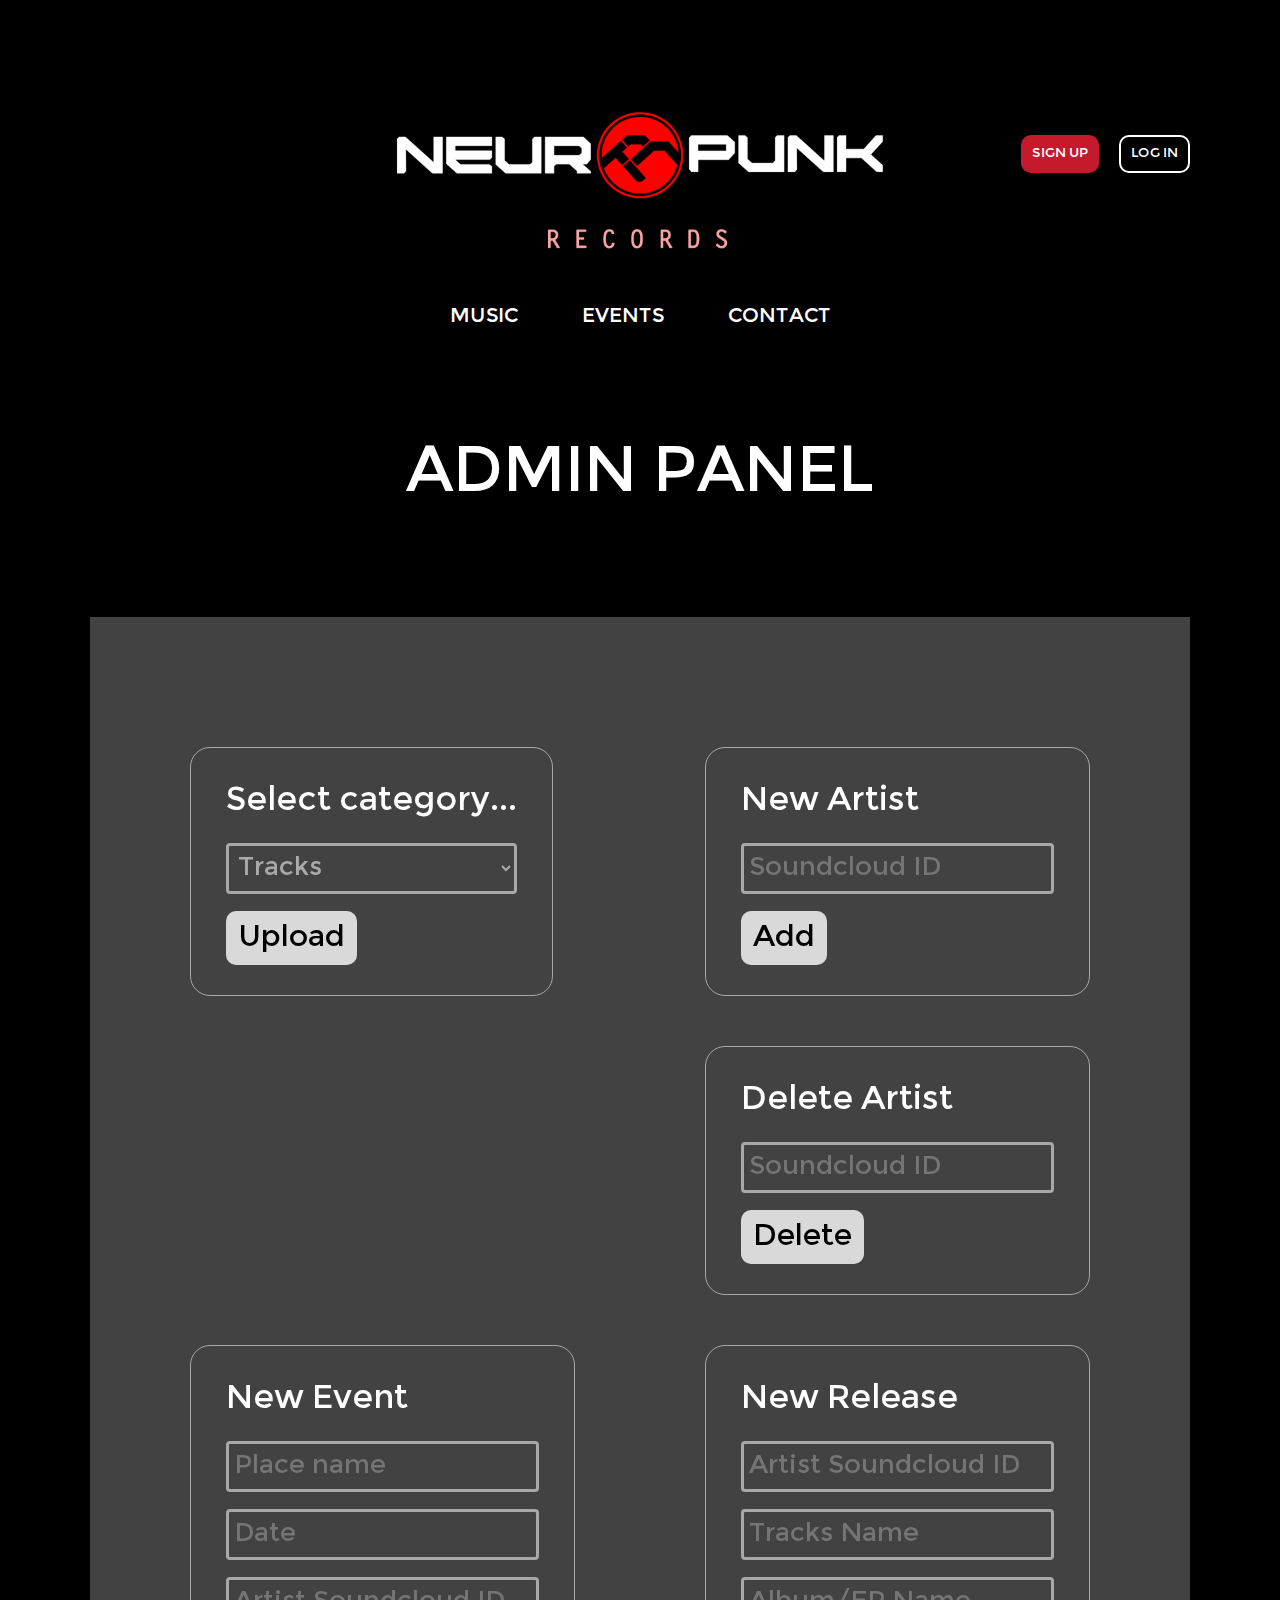
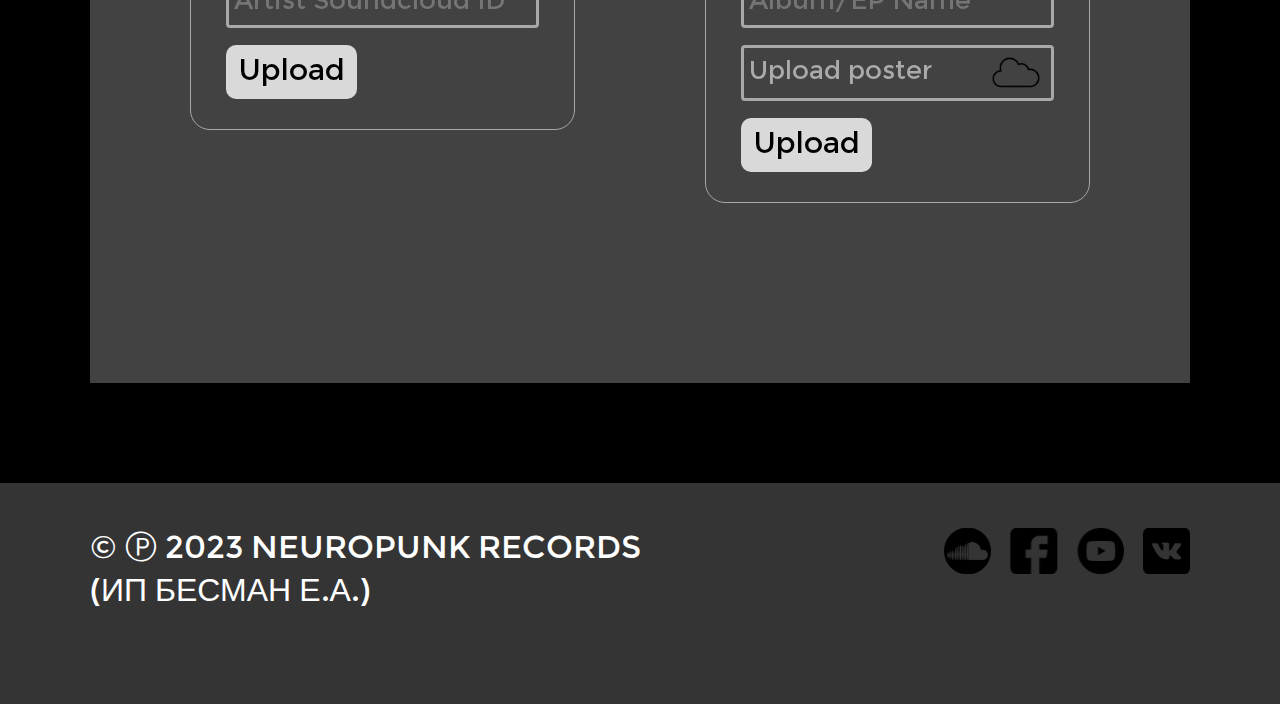
==== commit 64804533: "first commit111" ====
--- a/admin_panel.html
+++ b/admin_panel.html
@@ -44,16 +44,16 @@
             <ul class="menu__list">
               <li class="menu__item">
 
-                <a href="javascript:void(0)" onclick="openTab(event, 'music')" class="header__item"
+                <a href="javascript:void(0)" onclick="openTab(event, 'music')" class="header__item music-icon"
                   id="defaultOpen">Music</a>
               </li>
               <li class="menu__item">
 
-                <a href="javascript:void(0)" onclick="openTab(event, 'events')" class="header__item">Events</a>
+                <a href="javascript:void(0)" onclick="openTab(event, 'events')" class="header__item events-icon">Events</a>
               </li>
               <li class="menu__item">
 
-                <a href="javascript:void(0)" onclick="openTab(event, 'contact')" class="header__item">Contact</a>
+                <a href="javascript:void(0)" onclick="openTab(event, 'contact')" class="header__item contact-icon">Contact</a>
               </li>
               <li class="menu__item">
 
--- a/css/style.css
+++ b/css/style.css
@@ -160,13 +160,60 @@
   border: 1px solid transparent;
   border-radius: 10px;
 }
+.header__item {
+  transition: all ease-in-out .3s;
+}
+.header__item:hover {
+  color: #C41A2B;
+  transition: all ease-in-out .3s;
+}
+
+.form-send input {
+  
+  border: 2px solid transparent;
+  transition: all ease-in-out .3s;
+}
+
+.form-send input:hover {
+  color: #C41A2B;
+  background-color: transparent;
+  border: 2px solid #C41A2B;
+  transition: all ease-in-out .3s;
+}
 .signup {
   background-color: #C41A2B;
+  border: 2px solid transparent;
   margin-right: 20px;
+  transition: all ease-in-out .3s;
+}
+.admin__panel-btn input {
+
+  transition: all ease-in-out .3s;
+  border: 2px solid transparent;
+}
+.admin__panel-btn input:hover {
+  transition: all ease-in-out .3s;
+  border: 2px solid white;
+  color: white;
+  background: transparent;
+}
+.signup:hover {
+  background-color: transparent;
+  color: #C41A2B;
+  
+  transition: all ease-in-out .3s;
+  border: 2px solid #C41A2B!important;
 }
 .login {
   background-color: #000;
   border: 2px solid #fff !important;
+  
+  transition: all ease-in-out .3s;
+}
+.login:hover {
+  transition: all ease-in-out .3s;
+  background: #fff ;
+  color: #000;
 }
 .header__item {
 }
@@ -341,6 +388,7 @@
 }
 .transparent {
   border: 1px solid #fff !important;
+  background: none;
 }
 .events__info-btn  {
   margin-left: 37px;
@@ -621,7 +669,7 @@
   display: block;
   width: 50px;
   height: 50px;
-  background-image: url('../img/svg/person.svg');
+  background-image: url('../img/svg/music.svg');
   background-repeat: no-repeat;
   background-size: contain;
   display: flex;
